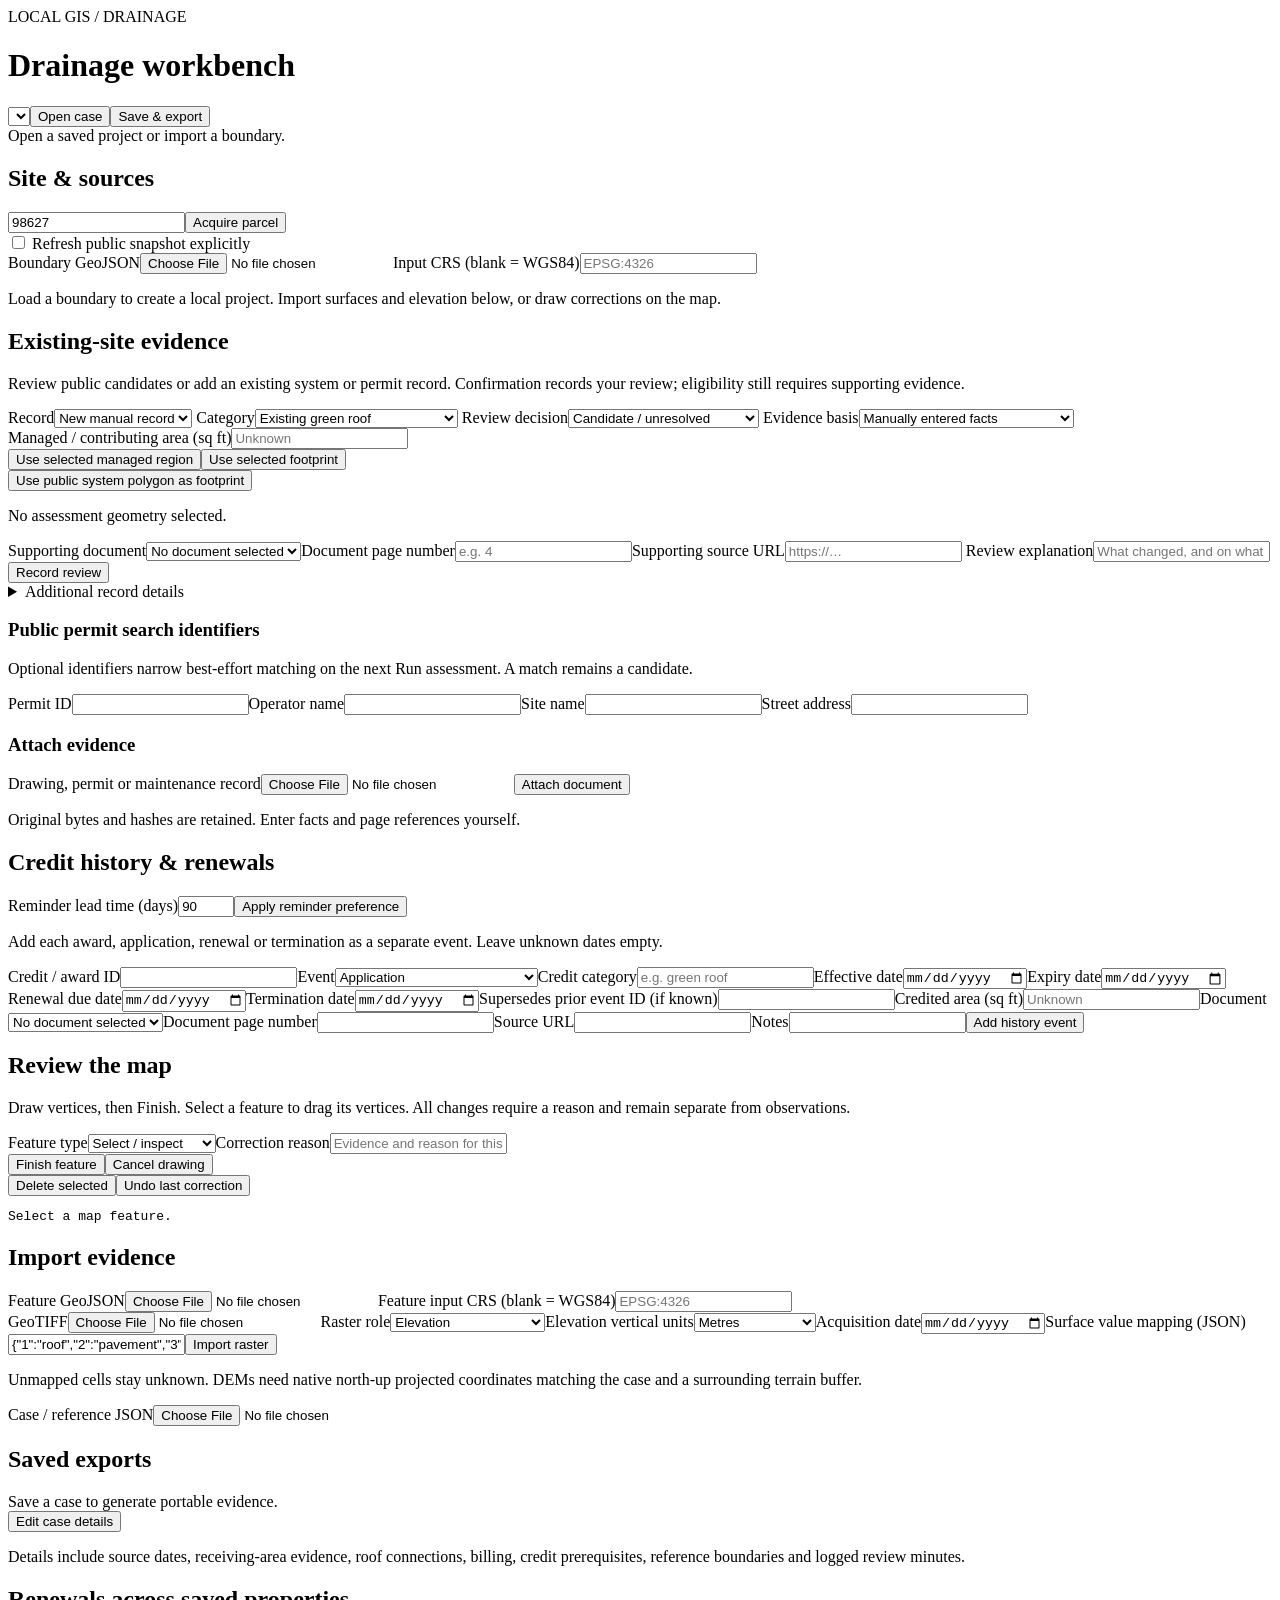
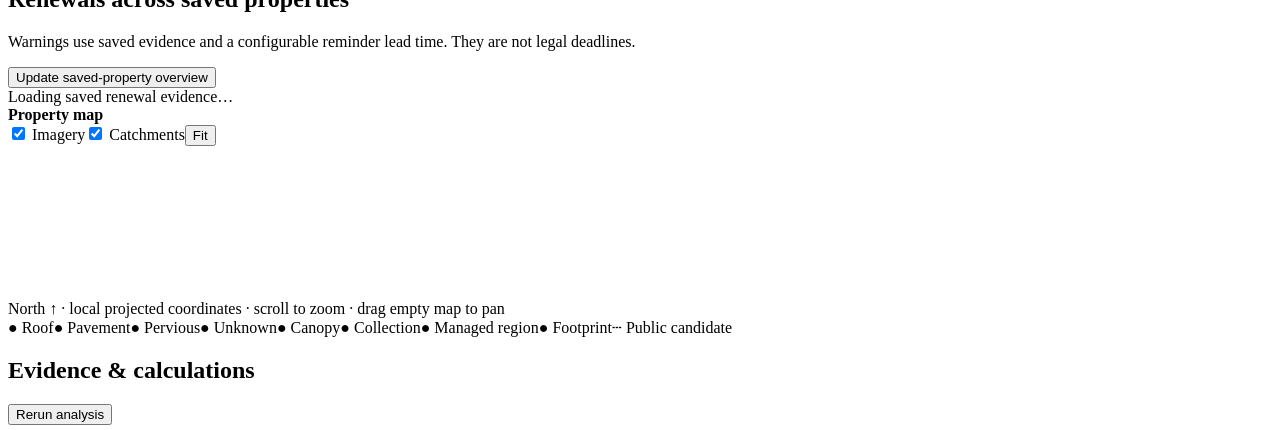
==== drainage_core/web/index.html @ 2aef2514 "Initialize property analyzer with existing-site assessments" ====
<!doctype html><html lang="en"><head><meta charset="utf-8"><meta name="viewport" content="width=device-width,initial-scale=1"><title>GIS &amp; drainage workbench</title><link rel="stylesheet" href="/style.css"></head>
<body><header><div><span id="app-scope" class="eyebrow">LOCAL GIS / DRAINAGE</span><h1 id="app-title">Drainage workbench</h1></div><div class="header-actions"><select id="cases" aria-label="Saved case"></select><button id="open">Open case</button><button id="save" class="primary">Save & export</button></div></header>
<div id="status" role="status">Open a saved project or import a boundary.</div><main>
<aside><section><h2>Site & sources</h2><div class="policy-only"><div class="row"><input id="parcel-id" value="98627" aria-label="PWD parcel ID"><button id="acquire">Acquire parcel</button></div><label><input type="checkbox" id="refresh"> Refresh public snapshot explicitly</label></div><div class="gis-only"><label>Boundary GeoJSON<input id="boundary-import" type="file" accept=".json,.geojson"></label><label>Input CRS (blank = WGS84)<input id="boundary-crs" placeholder="EPSG:4326"></label><p>Load a boundary to create a local project. Import surfaces and elevation below, or draw corrections on the map.</p></div><p id="case-name"></p><div id="source-info"></div></section>
<section class="policy-only" id="assessment-evidence"><h2>Existing-site evidence</h2><p>Review public candidates or add an existing system or permit record. Confirmation records your review; eligibility still requires supporting evidence.</p>
<label>Record<select id="assessment-record"><option value="">New manual record</option></select></label>
<label>Category<select id="assessment-category"><option value="green_roof">Existing green roof</option><option value="permeable_pavement">Existing permeable pavement</option><option value="direct_discharge">Direct surface-water discharge</option><option value="industrial_npdes">Industrial NPDES</option></select></label>
<label>Review decision<select id="assessment-decision"><option value="candidate">Candidate / unresolved</option><option value="confirmed">Confirmed by manual review</option><option value="rejected">Rejected candidate</option></select></label>
<label>Evidence basis<select id="assessment-basis"><option value="public_candidate">Public candidate (unverified)</option><option value="manual" selected>Manually entered facts</option><option value="documented">Documented facts</option><option value="modeled">Conditional model / assumptions</option></select></label>
<div id="assessment-facts"></div>
<label>Managed / contributing area (sq ft)<input id="assessment-area" type="number" min="0" step="any" placeholder="Unknown"></label>
<div class="row"><button id="assessment-use-region">Use selected managed region</button><button id="assessment-use-footprint">Use selected footprint</button></div><button id="assessment-use-public-footprint">Use public system polygon as footprint</button><p id="assessment-geometry">No assessment geometry selected.</p>
<label>Supporting document<select id="assessment-document"><option value="">No document selected</option></select></label><label>Document page number<input id="assessment-page" type="number" min="1" step="1" placeholder="e.g. 4"></label><label>Supporting source URL<input id="assessment-url" type="url" placeholder="https://…"></label>
<label>Review explanation<input id="assessment-reason" placeholder="What changed, and on what evidence?"></label><button id="assessment-save-record">Record review</button>
<details><summary>Additional record details</summary><p>Preserves fields from public records. Existing document references are retained when adding another.</p><textarea id="assessment-extra" spellcheck="false" aria-label="Additional record details">{}</textarea></details>
<h3>Public permit search identifiers</h3><p>Optional identifiers narrow best-effort matching on the next Run assessment. A match remains a candidate.</p><label>Permit ID<input id="search-permit-id"></label><label>Operator name<input id="search-operator-name"></label><label>Site name<input id="search-site-name"></label><label>Street address<input id="search-street-address"></label><h3>Attach evidence</h3><label>Drawing, permit or maintenance record<input id="assessment-upload" type="file" accept=".pdf,.png,.jpg,.jpeg,.txt,.csv"></label><button id="assessment-attach">Attach document</button><p>Original bytes and hashes are retained. Enter facts and page references yourself.</p><div id="assessment-attachments"></div>
</section>
<section class="policy-only"><h2>Credit history &amp; renewals</h2><label>Reminder lead time (days)<input id="renewal-lead-days" type="number" min="0" max="730" step="1" value="90"></label><button id="renewal-lead-apply">Apply reminder preference</button><p>Add each award, application, renewal or termination as a separate event. Leave unknown dates empty.</p><label>Credit / award ID<input id="history-credit-id"></label><label>Event<select id="history-event"><option value="applied">Application</option><option value="awarded">Award</option><option value="renewed">Renewal</option><option value="terminated">Termination</option><option value="expired">Expired flag (award unverified)</option><option value="denied">Denied</option><option value="unknown">Unverified observation</option></select></label><label>Credit category<input id="history-category" placeholder="e.g. green roof"></label><label>Effective date<input id="history-effective" type="date"></label><label>Expiry date<input id="history-expiry" type="date"></label><label>Renewal due date<input id="history-renewal" type="date"></label><label>Termination date<input id="history-terminated" type="date"></label><label>Supersedes prior event ID (if known)<input id="history-supersedes"></label><label>Credited area (sq ft)<input id="history-area" type="number" min="0" step="any" placeholder="Unknown"></label><label>Document<select id="history-document"><option value="">No document selected</option></select></label><label>Document page number<input id="history-page" type="number" min="1" step="1"></label><label>Source URL<input id="history-url" type="url"></label><label>Notes<input id="history-notes"></label><button id="history-add">Add history event</button></section>
<section><h2>Review the map</h2><p>Draw vertices, then Finish. Select a feature to drag its vertices. All changes require a reason and remain separate from observations.</p><label>Feature type<select id="tool"><option value="select">Select / inspect</option><option value="roof">Roof</option><option value="pavement">Pavement</option><option value="pervious">Pervious ground</option><option value="unknown">Unknown surface</option><option value="canopy">Canopy overlay</option><option value="barrier">Curb / wall barrier</option><option value="inlet">Collection point</option><option value="footprint">System footprint</option><option value="connection">Pipe connection</option><option class="policy-only" value="benefit">Credit area</option></select></label><label>Correction reason<input id="reason" placeholder="Evidence and reason for this correction"></label><div class="row"><button id="finish">Finish feature</button><button id="cancel">Cancel drawing</button></div><div class="row"><button id="delete">Delete selected</button><button id="undo">Undo last correction</button></div><pre id="inspect">Select a map feature.</pre></section>
<section><h2>Import evidence</h2><div class="gis-only"><label>Feature GeoJSON<input id="features-import" type="file" accept=".json,.geojson"></label><label>Feature input CRS (blank = WGS84)<input id="features-crs" placeholder="EPSG:4326"></label></div><label>GeoTIFF<input id="raster" type="file" accept=".tif,.tiff"></label><label>Raster role<select id="raster-kind"><option value="dem">Elevation</option><option value="surface">Categorical land cover</option></select></label><label>Elevation vertical units<select id="vertical-unit"><option value="m">Metres</option><option value="ft">International feet</option><option value="us-ft">US survey feet</option></select></label><label>Acquisition date<input type="date" id="acquisition-date"></label><label>Surface value mapping (JSON)<input id="class-map" value='{"1":"roof","2":"pavement","3":"pervious"}'></label><button id="import-raster">Import raster</button><p>Unmapped cells stay unknown. DEMs need native north-up projected coordinates matching the case and a surrounding terrain buffer.</p><label>Case / reference JSON<input type="file" id="case-import" accept=".json"></label></section>
<section><h2>Saved exports</h2><div id="exports">Save a case to generate portable evidence.</div><button id="edit-case">Edit case details</button><p id="details-description">Details include source dates, receiving-area evidence, roof connections, billing, credit prerequisites, reference boundaries and logged review minutes.</p></section></aside>
<article><section class="policy-only renewal-overview"><h2>Renewals across saved properties</h2><p>Warnings use saved evidence and a configurable reminder lead time. They are not legal deadlines.</p><button id="renewals-refresh">Update saved-property overview</button><div id="renewal-overview" aria-live="polite">Loading saved renewal evidence…</div></section><div class="mapbar"><strong id="map-title">Property map</strong><div><label><input type="checkbox" id="show-imagery" checked> Imagery</label><label><input type="checkbox" id="show-drainage" checked> Catchments</label><button id="fit">Fit</button></div></div><div id="map-wrap"><svg id="map" aria-label="Editable property map" role="img"></svg><div class="map-note">North ↑ · local projected coordinates · scroll to zoom · drag empty map to pan</div></div>
<div class="legend"><span>● Roof</span><span>● Pavement</span><span>● Pervious</span><span>● Unknown</span><span>● Canopy</span><span>● Collection</span><span class="policy-only assessment-managed-legend">● Managed region</span><span class="policy-only assessment-footprint-legend">● Footprint</span><span class="policy-only assessment-candidate-legend">┄ Public candidate</span></div>
<div class="analysis-header"><h2>Evidence & calculations</h2><button id="run" class="primary">Rerun analysis</button></div><div id="metrics" class="metrics"></div><div id="assessment-results" class="policy-only"></div><div id="results"></div></article></main>
<dialog id="editor"><h2>Case details</h2><p>Explicit assumptions and evidence remain in the saved case. Use <code>terrain.settings.extent_sufficient</code> only after reviewing surrounding coverage. References require independent source and stable-site verification.</p><textarea id="case-json" spellcheck="false"></textarea><div class="row"><button id="apply-case" class="primary">Apply & rerun</button><button id="close-editor">Cancel</button></div></dialog><script src="/app.js"></script></body></html>
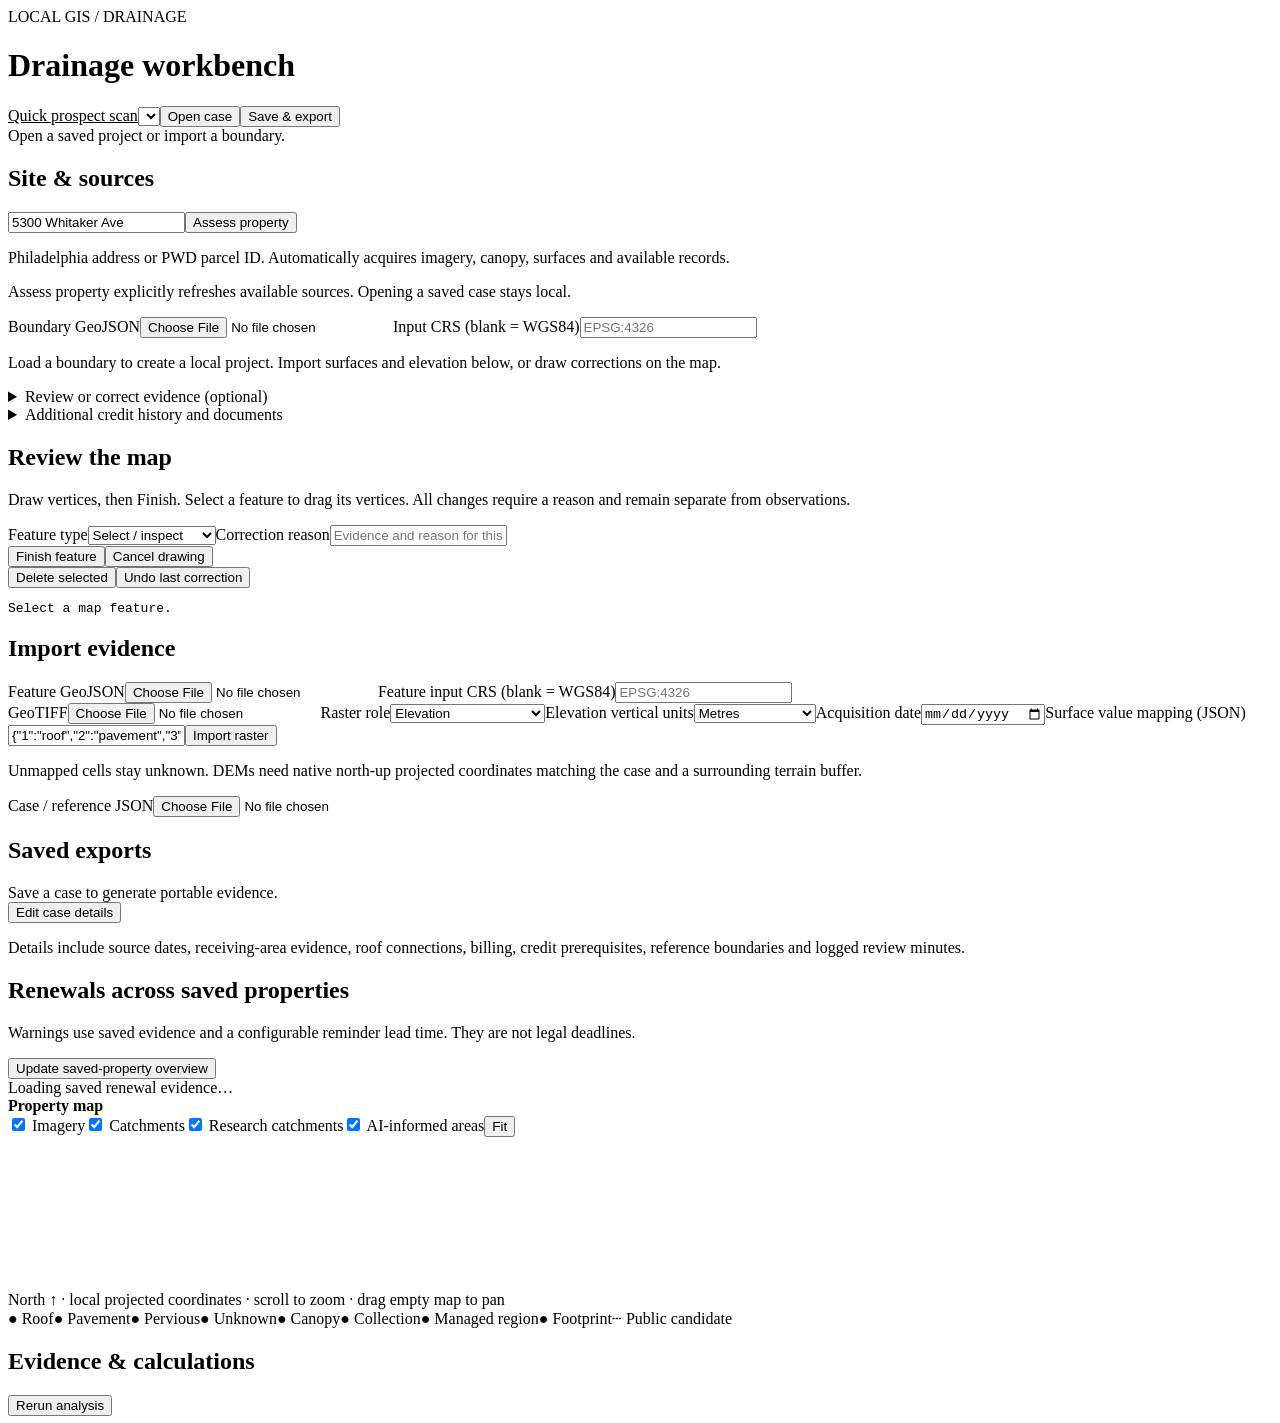
==== commit c883f7f8: "Add automated assessments, prospect screening, and compact saved views" ====
--- a/drainage_core/web/index.html
+++ b/drainage_core/web/index.html
@@ -1,8 +1,8 @@
 <!doctype html><html lang="en"><head><meta charset="utf-8"><meta name="viewport" content="width=device-width,initial-scale=1"><title>GIS &amp; drainage workbench</title><link rel="stylesheet" href="/style.css"></head>
-<body><header><div><span id="app-scope" class="eyebrow">LOCAL GIS / DRAINAGE</span><h1 id="app-title">Drainage workbench</h1></div><div class="header-actions"><select id="cases" aria-label="Saved case"></select><button id="open">Open case</button><button id="save" class="primary">Save & export</button></div></header>
+<body><header><div><span id="app-scope" class="eyebrow">LOCAL GIS / DRAINAGE</span><h1 id="app-title">Drainage workbench</h1></div><div class="header-actions"><a class="policy-only" href="/prospects" style="color:inherit">Quick prospect scan</a><select id="cases" aria-label="Saved case"></select><button id="open">Open case</button><button id="save" class="primary">Save & export</button></div></header>
 <div id="status" role="status">Open a saved project or import a boundary.</div><main>
-<aside><section><h2>Site & sources</h2><div class="policy-only"><div class="row"><input id="parcel-id" value="98627" aria-label="PWD parcel ID"><button id="acquire">Acquire parcel</button></div><label><input type="checkbox" id="refresh"> Refresh public snapshot explicitly</label></div><div class="gis-only"><label>Boundary GeoJSON<input id="boundary-import" type="file" accept=".json,.geojson"></label><label>Input CRS (blank = WGS84)<input id="boundary-crs" placeholder="EPSG:4326"></label><p>Load a boundary to create a local project. Import surfaces and elevation below, or draw corrections on the map.</p></div><p id="case-name"></p><div id="source-info"></div></section>
-<section class="policy-only" id="assessment-evidence"><h2>Existing-site evidence</h2><p>Review public candidates or add an existing system or permit record. Confirmation records your review; eligibility still requires supporting evidence.</p>
+<aside><section><h2>Site & sources</h2><div class="policy-only"><div class="row"><input id="parcel-id" value="5300 Whitaker Ave" aria-label="Philadelphia address or PWD parcel ID" placeholder="Address or PWD parcel ID"><button id="acquire">Assess property</button></div><div id="property-matches"></div><p>Philadelphia address or PWD parcel ID. Automatically acquires imagery, canopy, surfaces and available records.</p><p>Assess property explicitly refreshes available sources. Opening a saved case stays local.</p></div><div class="gis-only"><label>Boundary GeoJSON<input id="boundary-import" type="file" accept=".json,.geojson"></label><label>Input CRS (blank = WGS84)<input id="boundary-crs" placeholder="EPSG:4326"></label><p>Load a boundary to create a local project. Import surfaces and elevation below, or draw corrections on the map.</p></div><p id="case-name"></p><div id="source-info"></div></section>
+<details class="policy-only" id="evidence-review"><summary>Review or correct evidence (optional)</summary><section id="assessment-evidence"><h2>Existing-site evidence</h2><p>Review public candidates or add an existing system or permit record. Confirmation records your review; eligibility still requires supporting evidence.</p>
 <label>Record<select id="assessment-record"><option value="">New manual record</option></select></label>
 <label>Category<select id="assessment-category"><option value="green_roof">Existing green roof</option><option value="permeable_pavement">Existing permeable pavement</option><option value="direct_discharge">Direct surface-water discharge</option><option value="industrial_npdes">Industrial NPDES</option></select></label>
 <label>Review decision<select id="assessment-decision"><option value="candidate">Candidate / unresolved</option><option value="confirmed">Confirmed by manual review</option><option value="rejected">Rejected candidate</option></select></label>
@@ -14,12 +14,12 @@
 <label>Review explanation<input id="assessment-reason" placeholder="What changed, and on what evidence?"></label><button id="assessment-save-record">Record review</button>
 <details><summary>Additional record details</summary><p>Preserves fields from public records. Existing document references are retained when adding another.</p><textarea id="assessment-extra" spellcheck="false" aria-label="Additional record details">{}</textarea></details>
 <h3>Public permit search identifiers</h3><p>Optional identifiers narrow best-effort matching on the next Run assessment. A match remains a candidate.</p><label>Permit ID<input id="search-permit-id"></label><label>Operator name<input id="search-operator-name"></label><label>Site name<input id="search-site-name"></label><label>Street address<input id="search-street-address"></label><h3>Attach evidence</h3><label>Drawing, permit or maintenance record<input id="assessment-upload" type="file" accept=".pdf,.png,.jpg,.jpeg,.txt,.csv"></label><button id="assessment-attach">Attach document</button><p>Original bytes and hashes are retained. Enter facts and page references yourself.</p><div id="assessment-attachments"></div>
-</section>
-<section class="policy-only"><h2>Credit history &amp; renewals</h2><label>Reminder lead time (days)<input id="renewal-lead-days" type="number" min="0" max="730" step="1" value="90"></label><button id="renewal-lead-apply">Apply reminder preference</button><p>Add each award, application, renewal or termination as a separate event. Leave unknown dates empty.</p><label>Credit / award ID<input id="history-credit-id"></label><label>Event<select id="history-event"><option value="applied">Application</option><option value="awarded">Award</option><option value="renewed">Renewal</option><option value="terminated">Termination</option><option value="expired">Expired flag (award unverified)</option><option value="denied">Denied</option><option value="unknown">Unverified observation</option></select></label><label>Credit category<input id="history-category" placeholder="e.g. green roof"></label><label>Effective date<input id="history-effective" type="date"></label><label>Expiry date<input id="history-expiry" type="date"></label><label>Renewal due date<input id="history-renewal" type="date"></label><label>Termination date<input id="history-terminated" type="date"></label><label>Supersedes prior event ID (if known)<input id="history-supersedes"></label><label>Credited area (sq ft)<input id="history-area" type="number" min="0" step="any" placeholder="Unknown"></label><label>Document<select id="history-document"><option value="">No document selected</option></select></label><label>Document page number<input id="history-page" type="number" min="1" step="1"></label><label>Source URL<input id="history-url" type="url"></label><label>Notes<input id="history-notes"></label><button id="history-add">Add history event</button></section>
+</section></details>
+<details class="policy-only"><summary>Additional credit history and documents</summary><section><h2>Credit history &amp; renewals</h2><label>Reminder lead time (days)<input id="renewal-lead-days" type="number" min="0" max="730" step="1" value="90"></label><button id="renewal-lead-apply">Apply reminder preference</button><p>Add each award, application, renewal or termination as a separate event. Leave unknown dates empty.</p><label>Credit / award ID<input id="history-credit-id"></label><label>Event<select id="history-event"><option value="applied">Application</option><option value="awarded">Award</option><option value="renewed">Renewal</option><option value="terminated">Termination</option><option value="expired">Expired flag (award unverified)</option><option value="denied">Denied</option><option value="unknown">Unverified observation</option></select></label><label>Credit category<input id="history-category" placeholder="e.g. green roof"></label><label>Effective date<input id="history-effective" type="date"></label><label>Expiry date<input id="history-expiry" type="date"></label><label>Renewal due date<input id="history-renewal" type="date"></label><label>Termination date<input id="history-terminated" type="date"></label><label>Supersedes prior event ID (if known)<input id="history-supersedes"></label><label>Credited area (sq ft)<input id="history-area" type="number" min="0" step="any" placeholder="Unknown"></label><label>Document<select id="history-document"><option value="">No document selected</option></select></label><label>Document page number<input id="history-page" type="number" min="1" step="1"></label><label>Source URL<input id="history-url" type="url"></label><label>Notes<input id="history-notes"></label><button id="history-add">Add history event</button></section></details>
 <section><h2>Review the map</h2><p>Draw vertices, then Finish. Select a feature to drag its vertices. All changes require a reason and remain separate from observations.</p><label>Feature type<select id="tool"><option value="select">Select / inspect</option><option value="roof">Roof</option><option value="pavement">Pavement</option><option value="pervious">Pervious ground</option><option value="unknown">Unknown surface</option><option value="canopy">Canopy overlay</option><option value="barrier">Curb / wall barrier</option><option value="inlet">Collection point</option><option value="footprint">System footprint</option><option value="connection">Pipe connection</option><option class="policy-only" value="benefit">Credit area</option></select></label><label>Correction reason<input id="reason" placeholder="Evidence and reason for this correction"></label><div class="row"><button id="finish">Finish feature</button><button id="cancel">Cancel drawing</button></div><div class="row"><button id="delete">Delete selected</button><button id="undo">Undo last correction</button></div><pre id="inspect">Select a map feature.</pre></section>
 <section><h2>Import evidence</h2><div class="gis-only"><label>Feature GeoJSON<input id="features-import" type="file" accept=".json,.geojson"></label><label>Feature input CRS (blank = WGS84)<input id="features-crs" placeholder="EPSG:4326"></label></div><label>GeoTIFF<input id="raster" type="file" accept=".tif,.tiff"></label><label>Raster role<select id="raster-kind"><option value="dem">Elevation</option><option value="surface">Categorical land cover</option></select></label><label>Elevation vertical units<select id="vertical-unit"><option value="m">Metres</option><option value="ft">International feet</option><option value="us-ft">US survey feet</option></select></label><label>Acquisition date<input type="date" id="acquisition-date"></label><label>Surface value mapping (JSON)<input id="class-map" value='{"1":"roof","2":"pavement","3":"pervious"}'></label><button id="import-raster">Import raster</button><p>Unmapped cells stay unknown. DEMs need native north-up projected coordinates matching the case and a surrounding terrain buffer.</p><label>Case / reference JSON<input type="file" id="case-import" accept=".json"></label></section>
 <section><h2>Saved exports</h2><div id="exports">Save a case to generate portable evidence.</div><button id="edit-case">Edit case details</button><p id="details-description">Details include source dates, receiving-area evidence, roof connections, billing, credit prerequisites, reference boundaries and logged review minutes.</p></section></aside>
-<article><section class="policy-only renewal-overview"><h2>Renewals across saved properties</h2><p>Warnings use saved evidence and a configurable reminder lead time. They are not legal deadlines.</p><button id="renewals-refresh">Update saved-property overview</button><div id="renewal-overview" aria-live="polite">Loading saved renewal evidence…</div></section><div class="mapbar"><strong id="map-title">Property map</strong><div><label><input type="checkbox" id="show-imagery" checked> Imagery</label><label><input type="checkbox" id="show-drainage" checked> Catchments</label><button id="fit">Fit</button></div></div><div id="map-wrap"><svg id="map" aria-label="Editable property map" role="img"></svg><div class="map-note">North ↑ · local projected coordinates · scroll to zoom · drag empty map to pan</div></div>
+<article><section class="policy-only renewal-overview"><h2>Renewals across saved properties</h2><p>Warnings use saved evidence and a configurable reminder lead time. They are not legal deadlines.</p><button id="renewals-refresh">Update saved-property overview</button><div id="renewal-overview" aria-live="polite">Loading saved renewal evidence…</div></section><div class="mapbar"><strong id="map-title">Property map</strong><div><label><input type="checkbox" id="show-imagery" checked> Imagery</label><label><input type="checkbox" id="show-drainage" checked> Catchments</label><label><input type="checkbox" id="show-research" checked> Research catchments</label><label><input type="checkbox" id="show-modeled" checked> AI-informed areas</label><button id="fit">Fit</button></div></div><div id="map-wrap"><svg id="map" aria-label="Editable property map" role="img"></svg><div class="map-note">North ↑ · local projected coordinates · scroll to zoom · drag empty map to pan</div></div>
 <div class="legend"><span>● Roof</span><span>● Pavement</span><span>● Pervious</span><span>● Unknown</span><span>● Canopy</span><span>● Collection</span><span class="policy-only assessment-managed-legend">● Managed region</span><span class="policy-only assessment-footprint-legend">● Footprint</span><span class="policy-only assessment-candidate-legend">┄ Public candidate</span></div>
-<div class="analysis-header"><h2>Evidence & calculations</h2><button id="run" class="primary">Rerun analysis</button></div><div id="metrics" class="metrics"></div><div id="assessment-results" class="policy-only"></div><div id="results"></div></article></main>
+<div class="analysis-header"><h2>Evidence & calculations</h2><button id="run" class="primary">Rerun analysis</button></div><div id="metrics" class="metrics"></div><div id="automatic-results"></div><div id="modeled-results"></div><div id="assessment-results" class="policy-only"></div><div id="results"></div><div id="research-results"></div></article></main>
 <dialog id="editor"><h2>Case details</h2><p>Explicit assumptions and evidence remain in the saved case. Use <code>terrain.settings.extent_sufficient</code> only after reviewing surrounding coverage. References require independent source and stable-site verification.</p><textarea id="case-json" spellcheck="false"></textarea><div class="row"><button id="apply-case" class="primary">Apply & rerun</button><button id="close-editor">Cancel</button></div></dialog><script src="/app.js"></script></body></html>
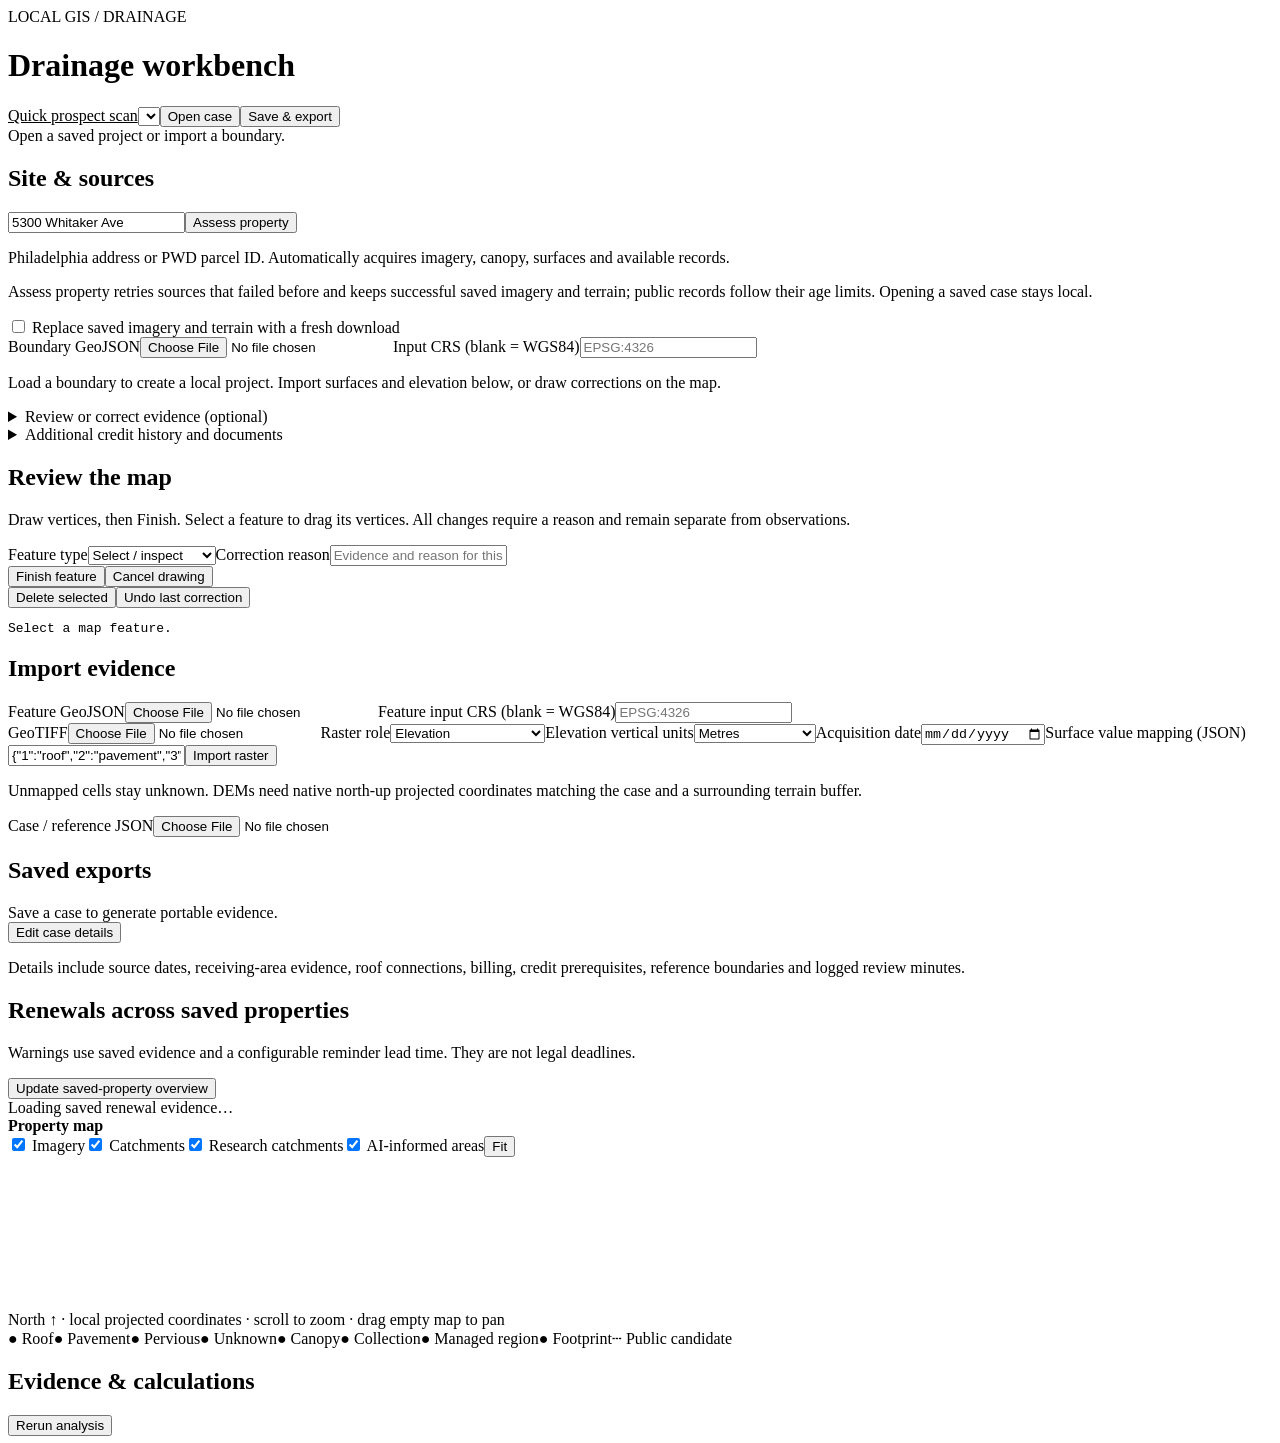
==== commit d010624a: "Batch B2: range lookup, failed-source retry, terrain mosaic and 1M-cell cap, compact responses, owne" ====
--- a/drainage_core/web/index.html
+++ b/drainage_core/web/index.html
@@ -1,7 +1,7 @@
 <!doctype html><html lang="en"><head><meta charset="utf-8"><meta name="viewport" content="width=device-width,initial-scale=1"><title>GIS &amp; drainage workbench</title><link rel="stylesheet" href="/style.css"></head>
 <body><header><div><span id="app-scope" class="eyebrow">LOCAL GIS / DRAINAGE</span><h1 id="app-title">Drainage workbench</h1></div><div class="header-actions"><a class="policy-only" href="/prospects" style="color:inherit">Quick prospect scan</a><select id="cases" aria-label="Saved case"></select><button id="open">Open case</button><button id="save" class="primary">Save & export</button></div></header>
-<div id="status" role="status">Open a saved project or import a boundary.</div><main>
-<aside><section><h2>Site & sources</h2><div class="policy-only"><div class="row"><input id="parcel-id" value="5300 Whitaker Ave" aria-label="Philadelphia address or PWD parcel ID" placeholder="Address or PWD parcel ID"><button id="acquire">Assess property</button></div><div id="property-matches"></div><p>Philadelphia address or PWD parcel ID. Automatically acquires imagery, canopy, surfaces and available records.</p><p>Assess property explicitly refreshes available sources. Opening a saved case stays local.</p></div><div class="gis-only"><label>Boundary GeoJSON<input id="boundary-import" type="file" accept=".json,.geojson"></label><label>Input CRS (blank = WGS84)<input id="boundary-crs" placeholder="EPSG:4326"></label><p>Load a boundary to create a local project. Import surfaces and elevation below, or draw corrections on the map.</p></div><p id="case-name"></p><div id="source-info"></div></section>
+<div id="status" role="status">Open a saved project or import a boundary.</div><div id="recompute-offer" class="recompute-offer" hidden><span id="recompute-label"></span> <button id="recompute">Recompute from saved inputs</button></div><main>
+<aside><section><h2>Site & sources</h2><div class="policy-only"><div class="row"><input id="parcel-id" value="5300 Whitaker Ave" aria-label="Philadelphia address or PWD parcel ID" placeholder="Address or PWD parcel ID"><button id="acquire">Assess property</button></div><div id="property-matches"></div><p>Philadelphia address or PWD parcel ID. Automatically acquires imagery, canopy, surfaces and available records.</p><p>Assess property retries sources that failed before and keeps successful saved imagery and terrain; public records follow their age limits. Opening a saved case stays local.</p><label><input type="checkbox" id="refresh-physical"> Replace saved imagery and terrain with a fresh download</label></div><div class="gis-only"><label>Boundary GeoJSON<input id="boundary-import" type="file" accept=".json,.geojson"></label><label>Input CRS (blank = WGS84)<input id="boundary-crs" placeholder="EPSG:4326"></label><p>Load a boundary to create a local project. Import surfaces and elevation below, or draw corrections on the map.</p></div><p id="case-name"></p><div id="source-info"></div></section>
 <details class="policy-only" id="evidence-review"><summary>Review or correct evidence (optional)</summary><section id="assessment-evidence"><h2>Existing-site evidence</h2><p>Review public candidates or add an existing system or permit record. Confirmation records your review; eligibility still requires supporting evidence.</p>
 <label>Record<select id="assessment-record"><option value="">New manual record</option></select></label>
 <label>Category<select id="assessment-category"><option value="green_roof">Existing green roof</option><option value="permeable_pavement">Existing permeable pavement</option><option value="direct_discharge">Direct surface-water discharge</option><option value="industrial_npdes">Industrial NPDES</option></select></label>
@@ -11,7 +11,8 @@
 <label>Managed / contributing area (sq ft)<input id="assessment-area" type="number" min="0" step="any" placeholder="Unknown"></label>
 <div class="row"><button id="assessment-use-region">Use selected managed region</button><button id="assessment-use-footprint">Use selected footprint</button></div><button id="assessment-use-public-footprint">Use public system polygon as footprint</button><p id="assessment-geometry">No assessment geometry selected.</p>
 <label>Supporting document<select id="assessment-document"><option value="">No document selected</option></select></label><label>Document page number<input id="assessment-page" type="number" min="1" step="1" placeholder="e.g. 4"></label><label>Supporting source URL<input id="assessment-url" type="url" placeholder="https://…"></label>
-<label>Review explanation<input id="assessment-reason" placeholder="What changed, and on what evidence?"></label><button id="assessment-save-record">Record review</button>
+<label>Review explanation<input id="assessment-reason" placeholder="What changed, and on what evidence?"></label>
+<label><input id="assessment-support-reviewed" type="checkbox">I checked that the cited page supports the entered facts for this property and period. This is my review, not agency approval.</label><button id="assessment-save-record">Record review</button>
 <details><summary>Additional record details</summary><p>Preserves fields from public records. Existing document references are retained when adding another.</p><textarea id="assessment-extra" spellcheck="false" aria-label="Additional record details">{}</textarea></details>
 <h3>Public permit search identifiers</h3><p>Optional identifiers narrow best-effort matching on the next Run assessment. A match remains a candidate.</p><label>Permit ID<input id="search-permit-id"></label><label>Operator name<input id="search-operator-name"></label><label>Site name<input id="search-site-name"></label><label>Street address<input id="search-street-address"></label><h3>Attach evidence</h3><label>Drawing, permit or maintenance record<input id="assessment-upload" type="file" accept=".pdf,.png,.jpg,.jpeg,.txt,.csv"></label><button id="assessment-attach">Attach document</button><p>Original bytes and hashes are retained. Enter facts and page references yourself.</p><div id="assessment-attachments"></div>
 </section></details>
@@ -21,5 +22,5 @@
 <section><h2>Saved exports</h2><div id="exports">Save a case to generate portable evidence.</div><button id="edit-case">Edit case details</button><p id="details-description">Details include source dates, receiving-area evidence, roof connections, billing, credit prerequisites, reference boundaries and logged review minutes.</p></section></aside>
 <article><section class="policy-only renewal-overview"><h2>Renewals across saved properties</h2><p>Warnings use saved evidence and a configurable reminder lead time. They are not legal deadlines.</p><button id="renewals-refresh">Update saved-property overview</button><div id="renewal-overview" aria-live="polite">Loading saved renewal evidence…</div></section><div class="mapbar"><strong id="map-title">Property map</strong><div><label><input type="checkbox" id="show-imagery" checked> Imagery</label><label><input type="checkbox" id="show-drainage" checked> Catchments</label><label><input type="checkbox" id="show-research" checked> Research catchments</label><label><input type="checkbox" id="show-modeled" checked> AI-informed areas</label><button id="fit">Fit</button></div></div><div id="map-wrap"><svg id="map" aria-label="Editable property map" role="img"></svg><div class="map-note">North ↑ · local projected coordinates · scroll to zoom · drag empty map to pan</div></div>
 <div class="legend"><span>● Roof</span><span>● Pavement</span><span>● Pervious</span><span>● Unknown</span><span>● Canopy</span><span>● Collection</span><span class="policy-only assessment-managed-legend">● Managed region</span><span class="policy-only assessment-footprint-legend">● Footprint</span><span class="policy-only assessment-candidate-legend">┄ Public candidate</span></div>
-<div class="analysis-header"><h2>Evidence & calculations</h2><button id="run" class="primary">Rerun analysis</button></div><div id="metrics" class="metrics"></div><div id="automatic-results"></div><div id="modeled-results"></div><div id="assessment-results" class="policy-only"></div><div id="results"></div><div id="research-results"></div></article></main>
+<div class="analysis-header"><h2>Evidence & calculations</h2><button id="run" class="primary">Rerun analysis</button></div><div id="owner-summary" class="policy-only" aria-live="polite"></div><div id="metrics" class="metrics"></div><div id="automatic-results"></div><div id="modeled-results"></div><div id="assessment-results" class="policy-only"></div><div id="results"></div><div id="research-results"></div></article></main>
 <dialog id="editor"><h2>Case details</h2><p>Explicit assumptions and evidence remain in the saved case. Use <code>terrain.settings.extent_sufficient</code> only after reviewing surrounding coverage. References require independent source and stable-site verification.</p><textarea id="case-json" spellcheck="false"></textarea><div class="row"><button id="apply-case" class="primary">Apply & rerun</button><button id="close-editor">Cancel</button></div></dialog><script src="/app.js"></script></body></html>
